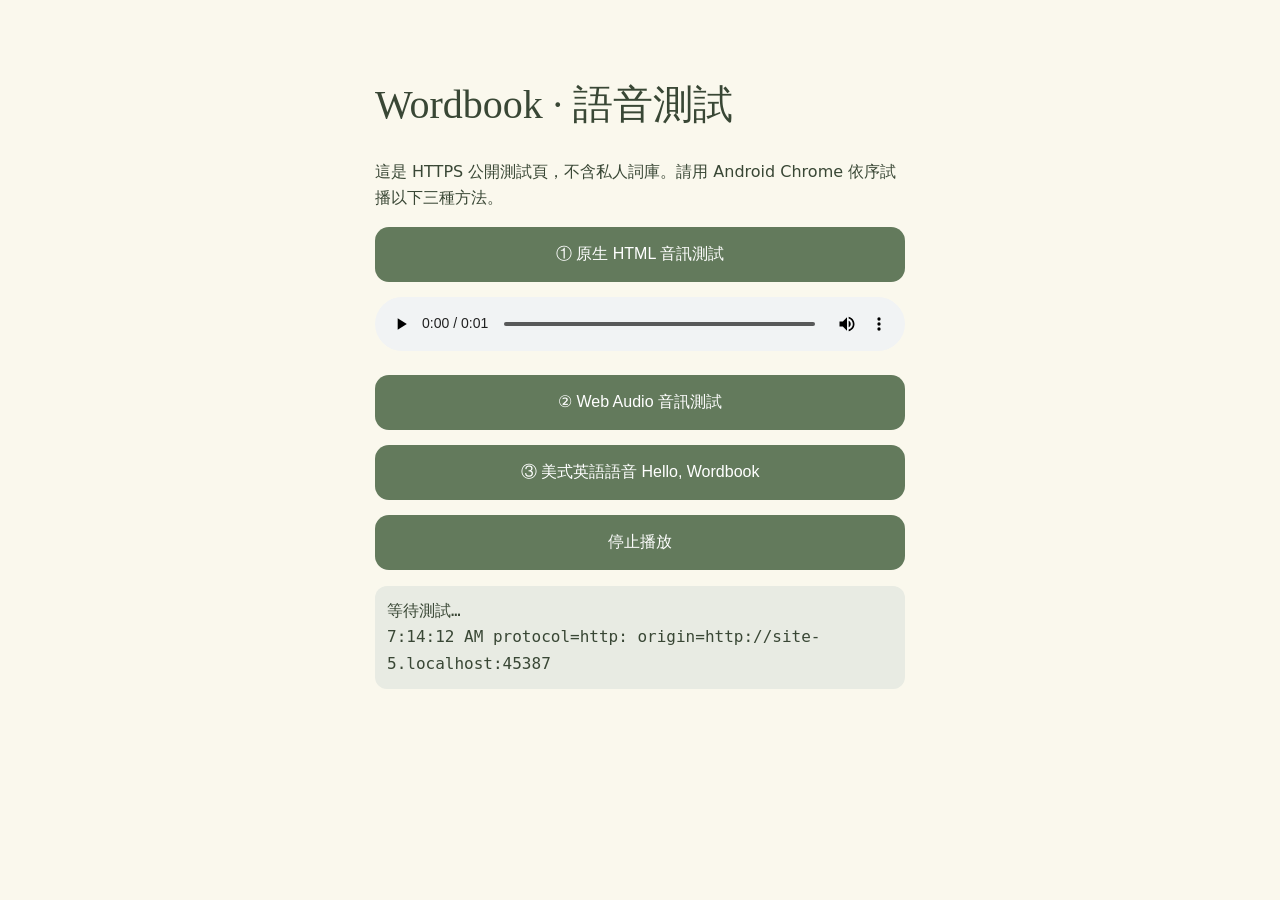
==== voice-test.html @ 306077c5 "Publish isolated HTTPS audio diagnostics with no private data" ====
<!doctype html><html lang="zh-Hant"><head><meta charset="utf-8"><meta name="viewport" content="width=device-width,initial-scale=1"><title>Wordbook 語音測試</title><style>body{font:16px/1.65 system-ui;background:#faf8ed;color:#394735;max-width:530px;margin:30px auto;padding:20px}h1{font:normal 40px Georgia,serif}button{display:block;width:100%;border:0;border-radius:14px;padding:17px;margin:15px 0;background:#637a5c;color:#fff;font-size:16px}audio{width:100%}pre{background:#e8ebe3;border-radius:12px;padding:12px;white-space:pre-wrap;overflow-wrap:anywhere}</style></head><body><h1>Wordbook · 語音測試</h1><p>這是 HTTPS 公開測試頁，不含私人詞庫。請用 Android Chrome 依序試播以下三種方法。</p><button id="html">① 原生 HTML 音訊測試</button><audio id="player" controls></audio><button id="web">② Web Audio 音訊測試</button><button id="tts">③ 美式英語語音 Hello, Wordbook</button><button id="stop">停止播放</button><pre id="log">等待測試…</pre><script>
const o=document.getElementById('log');const log=x=>o.textContent+='\n'+new Date().toLocaleTimeString()+' '+x;const a=document.getElementById('player');let ctx,src;
const hz=24000,n=hz,buf=new ArrayBuffer(44+n*2),v=new DataView(buf);function w(i,s){for(let j=0;j<s.length;j++)v.setUint8(i+j,s.charCodeAt(j))}w(0,'RIFF');v.setUint32(4,36+n*2,true);w(8,'WAVE');w(12,'fmt ');v.setUint32(16,16,true);v.setUint16(20,1,true);v.setUint16(22,1,true);v.setUint32(24,hz,true);v.setUint32(28,hz*2,true);v.setUint16(32,2,true);v.setUint16(34,16,true);w(36,'data');v.setUint32(40,n*2,true);for(let i=0;i<n;i++){let t=i/hz;v.setInt16(44+i*2,Math.round(11000*Math.sin(2*Math.PI*650*t)*Math.min(1,t/.03,(1-t)/.08)),true)}const b=new Blob([buf],{type:'audio/wav'});a.src=URL.createObjectURL(b);
log('protocol='+location.protocol+' origin='+location.origin);
for(let event of ['playing','ended','error'])a.addEventListener(event,()=>log('HTML '+event+' muted='+a.muted+' volume='+a.volume));
document.getElementById('html').onclick=async()=>{try{a.currentTime=0;await a.play();log('HTML play ok')}catch(e){log('HTML error '+e.name+': '+e.message)}};
document.getElementById('web').onclick=async()=>{try{ctx=new (window.AudioContext||window.webkitAudioContext)();await ctx.resume();let d=await ctx.decodeAudioData(await b.arrayBuffer());src=ctx.createBufferSource();src.buffer=d;src.connect(ctx.destination);src.start();log('Web Audio '+ctx.state+' duration '+d.duration);src.onended=()=>log('Web Audio ended')}catch(e){log('Web Audio error '+e.message)}};
document.getElementById('tts').onclick=()=>{try{const u=new SpeechSynthesisUtterance('Hello, Wordbook');u.lang='en-US';u.onstart=()=>log('TTS started');u.onend=()=>log('TTS ended');u.onerror=e=>log('TTS error '+e.error);speechSynthesis.cancel();speechSynthesis.speak(u);log('TTS requested')}catch(e){log('TTS error '+e.message)}};
document.getElementById('stop').onclick=()=>{a.pause();try{src?.stop()}catch(e){}try{ctx?.close()}catch(e){}speechSynthesis?.cancel();log('stopped')};
</script></body></html>
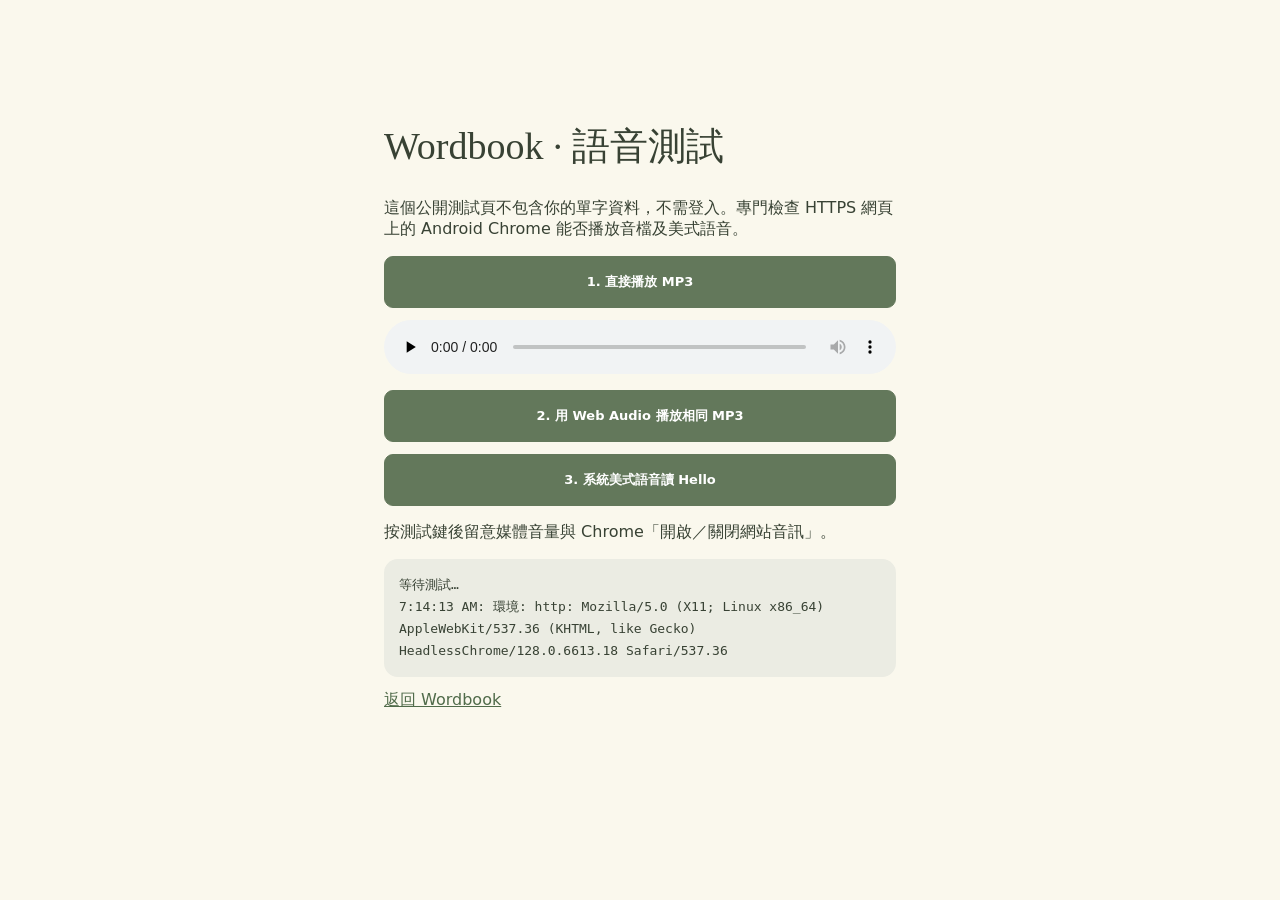
==== commit 75abe06a: "Deploy Wordbook v3.2 single-owner device-code app" ====
--- a/voice-test.html
+++ b/voice-test.html
@@ -1,10 +1,21 @@
-<!doctype html><html lang="zh-Hant"><head><meta charset="utf-8"><meta name="viewport" content="width=device-width,initial-scale=1"><title>Wordbook 語音測試</title><style>body{font:16px/1.65 system-ui;background:#faf8ed;color:#394735;max-width:530px;margin:30px auto;padding:20px}h1{font:normal 40px Georgia,serif}button{display:block;width:100%;border:0;border-radius:14px;padding:17px;margin:15px 0;background:#637a5c;color:#fff;font-size:16px}audio{width:100%}pre{background:#e8ebe3;border-radius:12px;padding:12px;white-space:pre-wrap;overflow-wrap:anywhere}</style></head><body><h1>Wordbook · 語音測試</h1><p>這是 HTTPS 公開測試頁，不含私人詞庫。請用 Android Chrome 依序試播以下三種方法。</p><button id="html">① 原生 HTML 音訊測試</button><audio id="player" controls></audio><button id="web">② Web Audio 音訊測試</button><button id="tts">③ 美式英語語音 Hello, Wordbook</button><button id="stop">停止播放</button><pre id="log">等待測試…</pre><script>
-const o=document.getElementById('log');const log=x=>o.textContent+='\n'+new Date().toLocaleTimeString()+' '+x;const a=document.getElementById('player');let ctx,src;
-const hz=24000,n=hz,buf=new ArrayBuffer(44+n*2),v=new DataView(buf);function w(i,s){for(let j=0;j<s.length;j++)v.setUint8(i+j,s.charCodeAt(j))}w(0,'RIFF');v.setUint32(4,36+n*2,true);w(8,'WAVE');w(12,'fmt ');v.setUint32(16,16,true);v.setUint16(20,1,true);v.setUint16(22,1,true);v.setUint32(24,hz,true);v.setUint32(28,hz*2,true);v.setUint16(32,2,true);v.setUint16(34,16,true);w(36,'data');v.setUint32(40,n*2,true);for(let i=0;i<n;i++){let t=i/hz;v.setInt16(44+i*2,Math.round(11000*Math.sin(2*Math.PI*650*t)*Math.min(1,t/.03,(1-t)/.08)),true)}const b=new Blob([buf],{type:'audio/wav'});a.src=URL.createObjectURL(b);
-log('protocol='+location.protocol+' origin='+location.origin);
-for(let event of ['playing','ended','error'])a.addEventListener(event,()=>log('HTML '+event+' muted='+a.muted+' volume='+a.volume));
-document.getElementById('html').onclick=async()=>{try{a.currentTime=0;await a.play();log('HTML play ok')}catch(e){log('HTML error '+e.name+': '+e.message)}};
-document.getElementById('web').onclick=async()=>{try{ctx=new (window.AudioContext||window.webkitAudioContext)();await ctx.resume();let d=await ctx.decodeAudioData(await b.arrayBuffer());src=ctx.createBufferSource();src.buffer=d;src.connect(ctx.destination);src.start();log('Web Audio '+ctx.state+' duration '+d.duration);src.onended=()=>log('Web Audio ended')}catch(e){log('Web Audio error '+e.message)}};
-document.getElementById('tts').onclick=()=>{try{const u=new SpeechSynthesisUtterance('Hello, Wordbook');u.lang='en-US';u.onstart=()=>log('TTS started');u.onend=()=>log('TTS ended');u.onerror=e=>log('TTS error '+e.error);speechSynthesis.cancel();speechSynthesis.speak(u);log('TTS requested')}catch(e){log('TTS error '+e.message)}};
-document.getElementById('stop').onclick=()=>{a.pause();try{src?.stop()}catch(e){}try{ctx?.close()}catch(e){}speechSynthesis?.cancel();log('stopped')};
-</script></body></html>+<!doctype html>
+<html lang="zh-Hant"><head><meta charset="utf-8"><meta name="viewport" content="width=device-width, initial-scale=1"><meta name="theme-color" content="#f8f6ec"><title>Wordbook｜HTTPS 語音測試</title><link rel="stylesheet" href="./styles.css"><style>
+body{background:#faf8ed;color:#384234;font-family:system-ui,sans-serif}.voice-check{max-width:560px;margin:clamp(25px,8vh,90px) auto;padding:24px}.voice-check h1{font-family:Georgia,serif;font-size:38px;font-weight:400}.voice-check .btn{display:block;margin:12px 0;width:100%;height:52px}.voice-check pre{white-space:pre-wrap;word-break:break-word;background:#ebece3;padding:15px;border-radius:14px;line-height:1.7;font-size:13px}.voice-check audio{width:100%}.voice-check a{color:#506b4a}
+</style></head><body><main class="voice-check"><h1>Wordbook · 語音測試</h1>
+<p>這個公開測試頁不包含你的單字資料，不需登入。專門檢查 HTTPS 網頁上的 Android Chrome 能否播放音檔及美式語音。</p>
+<button class="btn btn-primary" id="play-html">1. 直接播放 MP3</button>
+<audio id="native" src="./assets/voice-test.mp3" controls preload="none"></audio>
+<button class="btn btn-primary" id="play-web">2. 用 Web Audio 播放相同 MP3</button>
+<button class="btn btn-primary" id="play-tts">3. 系統美式語音讀 Hello</button>
+<p>按測試鍵後留意媒體音量與 Chrome「開啟／關閉網站音訊」。</p>
+<pre id="result" role="status">等待測試…</pre><a href="./">返回 Wordbook</a></main>
+<script>
+const out=document.getElementById('result');const log=(label,detail)=>{out.textContent+=`\n${new Date().toLocaleTimeString()}: ${label}: ${detail}`;};
+const audio=document.getElementById('native');
+const desc=()=>`protocol=${location.protocol}, muted=${audio.muted}, volume=${audio.volume}, paused=${audio.paused}, time=${audio.currentTime.toFixed(1)}, error=${audio.error?.code||'none'}`;
+log('環境',`${location.protocol} ${navigator.userAgent}`);
+['playing','ended','pause','error'].forEach(name=>audio.addEventListener(name,()=>log('MP3 '+name,desc())));
+document.getElementById('play-html').onclick=async()=>{try{audio.currentTime=0;await audio.play();log('MP3 play resolved',desc());}catch(e){log('MP3 blocked',e.name+' '+e.message);}};
+document.getElementById('play-web').onclick=async()=>{try{const ctx=new (window.AudioContext||window.webkitAudioContext)();await ctx.resume();const b=await(await fetch('./assets/voice-test.mp3')).arrayBuffer();const buf=await ctx.decodeAudioData(b);const src=ctx.createBufferSource();src.buffer=buf;src.connect(ctx.destination);src.onended=()=>{log('Web Audio ended','decoded='+buf.duration.toFixed(2)+'s');ctx.close();};src.start();log('Web Audio start',`${ctx.state}, decoded=${buf.duration.toFixed(2)}s`);}catch(e){log('Web Audio failed',e.name+' '+e.message);}};
+document.getElementById('play-tts').onclick=()=>{try{const u=new SpeechSynthesisUtterance('Hello');u.lang='en-US';u.onstart=()=>log('TTS started','en-US');u.onend=()=>log('TTS ended','complete');u.onerror=e=>log('TTS error',e.error);speechSynthesis.cancel();speechSynthesis.speak(u);log('TTS requested','en-US');}catch(e){log('TTS failed',e.message);}};
+</script></body></html>
--- a/styles.css
+++ b/styles.css
@@ -0,0 +1,83 @@
+:root{--page:#f8f6ec;--paper:#fffef9;--ink:#2e312a;--sage:#60715a;--sage-dark:#465840;--muted:#888b7e;--hair:#e6e5d8;--line:#efeee5;--card:#f5f3e8;--danger:#ac6656;--shadow:0 13px 35px rgba(57,56,35,.065);--safe-bottom:env(safe-area-inset-bottom,0px)}
+*{box-sizing:border-box}html,body{margin:0;min-height:100%;height:100%;overflow:hidden}body{font-family:-apple-system,BlinkMacSystemFont,"Noto Sans TC","PingFang TC","Microsoft JhengHei",Arial,sans-serif;color:var(--ink);background:#eaece6;-webkit-tap-highlight-color:transparent}button,input,select,textarea{font:inherit}button{cursor:pointer}button:disabled{cursor:default;opacity:.25}svg{display:block;fill:none;stroke:currentColor;stroke-width:1.8;stroke-linecap:round;stroke-linejoin:round}
+.app-shell{width:min(100%,640px);height:100dvh;min-height:0;background:var(--page);margin:auto;display:flex;flex-direction:column;position:relative;box-shadow:0 0 36px #1e28240c;overflow:hidden}.app-header{padding:calc(20px + env(safe-area-inset-top,0px)) 22px 6px;flex:none;position:relative;z-index:1}.topline{display:flex;gap:8px;align-items:center;margin-bottom:16px}.brand-dot{width:7px;height:7px;background:#849776;border-radius:50%;display:inline-block}.eyebrow{color:var(--sage);font-family:Georgia,serif;font-size:9px;font-weight:700;letter-spacing:2.35px}.saved-status{margin-left:auto;color:#a3a597;font-size:10px}.title-row{display:flex;align-items:center;justify-content:space-between;gap:12px}.title-row h1{font-family:Georgia,"Times New Roman",serif;font-size:clamp(34px,5vw,42px);font-weight:400;letter-spacing:-1.65px;line-height:1.08;margin:0}.period{color:#95a181}.subtitle{margin-top:5px;color:#85897b;font-size:12px;letter-spacing:.7px}.header-actions{display:flex;align-items:center;gap:7px}.round-button{border:1px solid #e8e8dd;background:#fffdf6;border-radius:50%;width:39px;height:39px;display:grid;place-items:center;color:#5d6357;padding:10px}.round-button svg{width:19px;height:19px}.round-primary{background:#65785f;border-color:#65785f;color:white}.utility-row{display:flex;align-items:center;gap:8px;margin-top:15px;min-height:31px}.sort-button{border:0;background:#eeeee3;color:#596851;padding:8px 10px;border-radius:7px;font-size:11px;letter-spacing:.1px;display:flex;align-items:center;gap:7px}.sort-button svg{width:13px;height:13px;stroke-width:1.8}.sort-button .chevron{width:12px;height:12px}.swipe-hint{color:#acafa4;margin-left:auto;font-size:10px}.active-filter{font-size:10px;color:#687a57;background:#e9eddd;border-radius:5px;padding:6px 8px;max-width:135px;overflow:hidden;text-overflow:ellipsis;white-space:nowrap}
+.book-area{flex:1;min-height:0;position:relative;margin:7px 22px 0;isolation:isolate;padding:0 3px 5px}.paper-back{position:absolute;top:5px;bottom:6px;left:6px;right:0;background:#f1f0e5;border:1px solid #e6e4d6;border-radius:3px}.paper-back-one{transform:translate(3px,1px);z-index:-2}.paper-back-two{transform:translate(6px,4px);z-index:-3}.paper-page{height:100%;border:1px solid #e8e6da;border-radius:3px;background:var(--paper);box-shadow:var(--shadow);position:relative;display:flex;flex-direction:column;overflow:hidden;transform-origin:center center;will-change:transform,opacity;touch-action:pan-y}.paper-page.flip-next{animation:flipNext .20s ease-out}.paper-page.flip-prev{animation:flipPrev .20s ease-out}@keyframes flipNext{from{transform:translateX(20px) rotateY(-5deg);opacity:.55}to{transform:translateX(0);opacity:1}}@keyframes flipPrev{from{transform:translateX(-20px) rotateY(5deg);opacity:.55}to{transform:translateX(0);opacity:1}}.paper-titlebar{height:39px;flex:none;padding:0 14px 0 41px;display:flex;align-items:center;justify-content:space-between;font-family:Georgia,serif;color:#9aa28e;font-size:9px;letter-spacing:1.6px;border-bottom:1px solid var(--line)}.paper-caption{font-family:inherit;letter-spacing:1px;font-style:italic;font-size:11px}.margin-rule{position:absolute;left:33px;top:0;bottom:0;width:1px;background:#efded5;pointer-events:none}.word-list{flex:1;min-height:0;display:grid;grid-template-rows:repeat(10,minmax(0,1fr));}.word-row{position:relative;background:transparent;display:flex;align-items:center;width:100%;min-height:0;text-align:left;padding:0 12px 0 41px;border:0;border-bottom:1px solid var(--line);color:inherit;outline-offset:-3px}.word-row:last-child{border-bottom:0}.word-row:active:not(:disabled){background:#f3f5e9}.word-row .line-no{position:absolute;left:5px;top:50%;transform:translateY(-50%);color:#b8bcaa;font:italic 11px Georgia,serif;letter-spacing:.3px}.word-text{display:flex;flex-direction:column;justify-content:center;width:100%;min-width:0;gap:2px}.word-en{font-family:-apple-system,BlinkMacSystemFont,"Segoe UI",Arial,sans-serif;font-size:clamp(16px,2.30vh,20px);font-weight:400;letter-spacing:-.25px;line-height:1.15;overflow:hidden;text-overflow:ellipsis;white-space:nowrap}.word-zh{font-size:clamp(13px,1.9vh,15.5px);line-height:1.16;color:#6c7168;font-weight:400;overflow:hidden;white-space:nowrap;text-overflow:ellipsis}.word-empty{cursor:default}.word-empty .line-no{opacity:.35}.blank-state{display:flex;flex-direction:column;gap:5px;align-items:center;justify-content:center;grid-row:1 / span 10;color:#949c8d;text-align:center;pointer-events:none}.blank-state svg{width:32px;height:32px;stroke-width:1.1;margin-bottom:5px}.blank-state strong{font-size:14px;color:#71816d;font-weight:500}.blank-state small{font-size:11px;line-height:1.8}
+.book-footer{flex:none;display:flex;align-items:center;justify-content:center;gap:45px;padding:11px 0 calc(13px + var(--safe-bottom))}.page-arrow{background:#f2f0e7;color:#687562;border:1px solid #e4e6da;width:42px;height:42px;border-radius:50%;display:grid;place-items:center}.page-arrow svg{width:18px;height:18px;stroke-width:1.8}.page-counter{min-width:120px;text-align:center;display:flex;justify-content:center;align-items:baseline;gap:9px;color:#3f4b3c;font:18px Georgia,serif;position:relative;padding-bottom:14px}.counter-slash{color:#b9bdb2;font-size:14px}.page-counter #page-total{color:#8c9a85}.counter-hint{position:absolute;bottom:0;left:50%;transform:translateX(-50%);white-space:nowrap;font:10px -apple-system,BlinkMacSystemFont,"Noto Sans TC",sans-serif;color:#9b9e92}
+.modal-layer{position:fixed;inset:0;z-index:1000;display:flex;align-items:flex-end;justify-content:center;background:rgba(36,41,34,.34);padding:0}.modal-layer[hidden],.toast[hidden]{display:none}.sheet{background:#fdfcf5;border-radius:19px 19px 0 0;width:min(100%,640px);max-height:min(87dvh,850px);display:flex;flex-direction:column;padding:0 22px calc(19px + var(--safe-bottom));box-shadow:0 -12px 45px #20292126;animation:sheetin .18s ease-out}.sheet.tall{max-height:93dvh}@keyframes sheetin{from{transform:translateY(18px);opacity:.7}to{transform:translateY(0);opacity:1}}.sheet-head{display:flex;justify-content:space-between;align-items:center;gap:14px;padding:16px 0 13px;border-bottom:1px solid var(--hair);flex:none}.sheet-head h2{font-family:Georgia,"Noto Sans TC",serif;font-size:22px;font-weight:400;line-height:1.3;margin:0;letter-spacing:-.4px}.sheet-close{display:grid;place-items:center;border:0;background:#f1f0e8;color:#737c6f;border-radius:50%;width:30px;height:30px;font-size:20px;line-height:1}.sheet-content{overflow-y:auto;padding:15px 0 5px;min-height:0;overscroll-behavior:contain}.sheet-content::-webkit-scrollbar{width:3px}.sheet-content::-webkit-scrollbar-thumb{background:#ced0c2}.sheet-actions{display:flex;gap:9px;padding-top:16px;flex:none}.sheet-actions>*{flex:1}.field{margin-bottom:15px}.field>label,.field-label{display:block;font-size:11px;color:#7a8372;font-weight:600;margin-bottom:7px;letter-spacing:.5px}.text-input,.text-area,.select-input{display:block;width:100%;border:1px solid #e3e5d8;border-radius:9px;padding:12px 13px;background:#f6f6ee;color:#333c32;font-size:15px;outline:none}.text-input:focus,.text-area:focus,.select-input:focus{border-color:#8eaa7b;background:#fffef8}.text-area{min-height:120px;resize:vertical;line-height:1.6}.field-note,.helper-text{font-size:12px;line-height:1.8;color:#93978b;margin:6px 0 13px}.plain-note{padding:12px 14px;background:#f2f3e9;color:#747d6c;border-radius:9px;font-size:12px;line-height:1.75;margin:0 0 15px}.btn{border-radius:9px;padding:11px 14px;font-weight:600;font-size:13px;border:1px solid #e2e4d6;background:#f1f1e9;color:#63715d}.btn-primary{background:#63785b;border-color:#63785b;color:#fff}.btn-ghost{background:transparent}.btn-danger{color:#af6457;border-color:#eadbd4;background:#fbf4f0}.btn:disabled{opacity:.5}.subtle-link{background:none;border:0;color:#637b5b;font-size:12px;text-decoration:underline;padding:6px 0}.two-cols{display:grid;grid-template-columns:1fr 1fr;gap:10px}.choice-list{display:flex;flex-direction:column;gap:6px}.choice{background:#f5f5ec;border:1px solid transparent;border-radius:9px;padding:12px 13px;text-align:left;color:#555d52;font-size:13px;display:flex;align-items:center;justify-content:space-between}.choice.selected{background:#eaf0e5;color:#4d7044;border-color:#cdddc8}.choice.selected:after{content:'✓';color:#63815a;font-weight:700}.separator-label{font-size:11px;color:#a0a497;letter-spacing:1px;margin:18px 0 10px}.tag-cloud{display:flex;gap:7px;flex-wrap:wrap}.tag-chip{display:inline-flex;align-items:center;gap:4px;border:1px solid #e0e3d6;border-radius:20px;padding:7px 10px;background:#f9f9f3;color:#737b6b;font-size:12px;cursor:pointer}.tag-chip.checked{background:#e6eddf;color:#496643;border-color:#b9cdb0}.tag-chip input{position:absolute;opacity:0;pointer-events:none}.tag-chip.selected{background:#e6eddf;color:#496643;border-color:#b9cdb0}.nav-menu{display:flex;flex-direction:column;gap:7px}.nav-menu button{border:1px solid #e6e8dc;background:#f7f7ef;border-radius:11px;padding:15px 14px;font-size:13px;color:#54604f;text-align:left;display:flex;align-items:center;justify-content:space-between}.nav-menu button span{color:#a8b09e;font-size:18px}.tag-manage-row{display:flex;align-items:center;justify-content:space-between;border-bottom:1px solid #eceee3;padding:10px 2px;gap:12px}.tag-manage-row b{font-weight:400;font-size:14px}.tag-manage-row small{color:#a1a597}.remove-mini{border:0;background:#faf0ec;color:#ad6558;border-radius:8px;padding:7px 11px;font-size:11px}.bulk-preview{display:flex;flex-direction:column;gap:9px}.review-item{display:flex;align-items:flex-start;gap:7px;background:#f6f6ef;padding:9px;border-radius:9px;border:1px solid #e9e9de}.review-check{margin-top:11px;accent-color:#5f7758;width:15px;height:15px;flex:none}.review-fields{flex:1;min-width:0;display:grid;grid-template-columns:1fr 1fr;gap:6px}.review-fields .text-input{font-size:13px;padding:9px 8px}.tiny-delete{border:0;background:none;color:#b16e64;font-size:18px;padding:8px 2px}.import-tab-row{display:flex;gap:7px;margin:3px 0 17px}.import-tab{flex:1;text-align:center;border:1px solid #e5e8dc;background:#f6f7f0;border-radius:9px;color:#768071;font-size:11px;padding:10px 6px}.import-tab.active{background:#e6eddf;color:#52724a;border-color:#c2d4b9;font-weight:600}.import-card{border:1px dashed #b9c6b1;border-radius:11px;padding:17px;text-align:center;background:#f8faf3}.import-card .card-title{font-size:14px;margin-bottom:9px;color:#4e6847}.file-picker{position:relative;display:inline-flex;align-items:center;justify-content:center;background:#63785b;color:#fff;border-radius:8px;padding:11px 16px;font-size:12px;cursor:pointer}.file-picker input{position:absolute;inset:0;opacity:0;cursor:pointer;width:100%;height:100%}.progress-box{padding:12px 13px;background:#edf2e9;border-radius:9px;color:#56724b;font-size:12px;line-height:1.6;margin:10px 0}.progress-track{height:5px;background:#d9e4d1;border-radius:5px;margin-top:9px;overflow:hidden}.progress-fill{background:#799975;height:100%;width:0%;transition:width .2s}.summary-count{font-size:12px;color:#7c8474;margin:5px 0 11px}.mini-toolbar{display:flex;justify-content:space-between;align-items:center;gap:9px}.empty-inline{padding:16px 0;color:#8d9786;font-size:13px}.file-status{font-size:12px;color:#687e5d;margin:9px 0}.footer-danger{margin:15px 0 0;padding-top:14px;border-top:1px solid var(--hair);display:flex;justify-content:flex-end}.toast{position:fixed;left:50%;bottom:calc(86px + var(--safe-bottom));transform:translateX(-50%);z-index:1100;background:#334634;color:#fff;border-radius:99px;padding:11px 17px;font-size:12px;box-shadow:0 6px 28px #0003;max-width:90vw;text-align:center;animation:toastin .2s ease-out}@keyframes toastin{from{opacity:0;transform:translate(-50%,8px)}to{opacity:1;transform:translate(-50%,0)}}
+@media (max-height:710px){.app-header{padding-top:calc(12px + env(safe-area-inset-top,0px))}.topline{margin-bottom:9px}.utility-row{margin-top:8px}.paper-titlebar{height:30px}.word-en{font-size:clamp(14px,2.35vh,18px)}.word-zh{font-size:clamp(12px,1.9vh,14px)}.book-footer{padding-top:8px;padding-bottom:calc(9px + var(--safe-bottom))}.page-arrow{width:35px;height:35px}}@media(max-width:350px){.app-header{padding-left:15px;padding-right:15px}.book-area{margin-left:15px;margin-right:15px}.saved-status{display:none}.header-actions{gap:3px}.round-button{width:35px;height:35px}.title-row h1{font-size:32px}.swipe-hint{font-size:9px}.book-footer{gap:30px}}
+
+/* v1.1 OCR review — source snippet + conservative unchecked items */
+.review-entry{display:flex;flex-direction:column;gap:1px}
+.review-item.review-uncertain{border-color:#ddcdb1;background:#f9f6ee}
+.review-warning{margin:3px 0 4px 28px;font-size:11px;line-height:1.55;color:#926f4a}
+.source-images,.row-original{border-radius:9px;border:1px solid #e7e8dc;background:#f8f8f1;padding:9px 11px;margin:4px 0 12px}
+.source-images summary,.row-original summary{font-size:11px;color:#63785b;cursor:pointer}
+.source-images img,.row-original img{width:100%;max-height:280px;object-fit:contain;object-position:left center;border-radius:6px;margin-top:9px;border:1px solid #e4e2d7;background:#fff}
+.source-images figure{margin:9px 0 13px}.source-images figcaption{font-size:11px;color:#929b89;margin-top:4px}
+.row-original{border:0;margin:0 0 5px 28px;padding:2px 8px;background:transparent}
+.row-original img{max-height:155px}
+@media (max-width:420px){.review-fields{grid-template-columns:1fr}.review-fields .text-input{font-size:14px;padding:10px}.review-warning{margin-left:25px}}
+/* v2: Deep vocabulary notes live only in the editor */
+.word-note{height:47px;min-height:47px;max-height:70dvh;font-size:14px;line-height:1.55;resize:vertical;overflow-y:auto;white-space:pre-wrap}
+.field-heading{display:flex;align-items:center;justify-content:space-between;gap:8px;margin-bottom:7px}
+.field-heading label{font-size:11px;font-weight:600;color:#7a8372;letter-spacing:.5px}
+.lookup-btn{color:#617c59;border:0;background:transparent;font-size:12px;font-weight:600;padding:5px 0;text-align:right}
+.external-mini{display:inline-block;color:#73826e;text-decoration:underline;text-underline-offset:3px;font-size:12px;padding:8px 0 0}
+.translate-open-row{display:flex;align-items:baseline;flex-wrap:wrap;gap:9px 20px}
+.external-copy{display:inline-block;padding:8px 0 0;border:0;background:none;color:#73826e;font:inherit;font-size:12px;text-decoration:underline;text-underline-offset:3px;cursor:pointer}
+.external-copy:focus-visible,.external-mini:focus-visible{outline:2px solid #73826e;outline-offset:3px}
+.translation-hint{font-size:11px;line-height:1.6;color:#818b77;margin-top:6px}
+.translation-hint:empty{display:none}
+.source-variants{border-top:1px solid #e6e8dc;padding-top:12px;margin:12px 0 15px}
+.source-variants summary{cursor:pointer;color:#64795e;font-size:12px}
+.original-list{padding:9px 5px;color:#7b8278;font-size:12px;line-height:1.8;max-height:170px;overflow-y:auto;overflow-wrap:anywhere}
+.original-list>div{padding:3px 0;border-bottom:1px dashed #ecede3}
+.inline-actions{display:flex;gap:8px;align-items:center}.inline-actions .text-input{flex:1;min-width:0}.inline-actions .btn{flex:none}
+.note-merge-check{display:flex;align-items:flex-start;gap:7px;margin:13px 0;font-size:12px;line-height:1.7;color:#727c6c}.note-merge-check input{margin-top:4px;accent-color:#63785b}
+
+
+/* v2.1: multi-POS selector + dictionary-batch review */
+.pos-list{max-height:155px;overflow:auto;align-content:flex-start;margin-top:10px;margin-bottom:7px}.pos-chip{user-select:none}.pos-summary{display:grid;grid-template-columns:repeat(3,1fr);gap:8px;margin-bottom:14px}.pos-summary div{display:flex;flex-direction:column;text-align:center;border-radius:9px;background:#f2f4eb;padding:12px 3px}.pos-summary b{color:#4c6546;font-size:20px;font-weight:500}.pos-summary small{font-size:11px;color:#879383;margin-top:3px}
+
+/* v2.1.6 five-group POS filter display */
+.sort-choice-text{display:flex;flex-direction:column;align-items:flex-start;gap:4px}
+.pos-filter-options{display:grid;grid-template-columns:repeat(3,minmax(0,1fr));gap:8px}
+.pos-filter-options .tag-chip{min-width:0;justify-content:center;white-space:nowrap;padding:10px 5px}
+
+/* v2.1.7: discreet single US-English read-aloud control on each paper page */
+.paper-tools{display:flex;align-items:center;justify-content:flex-end;gap:13px;min-width:0}
+.read-page-btn{display:inline-flex;align-items:center;justify-content:center;gap:4px;flex:none;background:transparent;color:#627b58;border:1px solid transparent;border-radius:12px;min-height:29px;padding:3px 6px;letter-spacing:0;font:500 11px -apple-system,BlinkMacSystemFont,"Noto Sans TC",sans-serif;cursor:pointer;touch-action:manipulation}
+.read-page-btn .speech-icon{width:15px;height:15px;fill:none;stroke:currentColor;stroke-width:1.7;stroke-linecap:round;stroke-linejoin:round}
+.read-page-btn .stop-icon{display:none}
+.read-page-btn.is-speaking{background:#e7eee1;border-color:#cadcc1;color:#45693f}
+.read-page-btn.is-speaking .sound-icon{display:none}
+.read-page-btn.is-speaking .stop-icon{display:block}
+.read-page-btn:disabled{opacity:.32;cursor:default}
+.read-page-btn:focus-visible{outline:2px solid #68855d;outline-offset:2px}
+.word-row.speaking{background:#eff4e9}
+.word-row.speaking .word-en{color:#496947}
+@media(max-width:350px){.paper-titlebar{padding-left:36px;padding-right:8px;font-size:8px;letter-spacing:1px}.paper-tools{gap:4px}.read-page-btn{font-size:10px;padding:3px 4px}}
+
+/* Audio troubleshooting, only within More menu */
+.audio-debug-box{font-size:12px;color:#5b6657;background:#eff2e8;border-radius:10px;padding:13px 14px;line-height:1.9;overflow-wrap:anywhere}
+
+/* Wordbook Cloud: login is shown until Supabase verifies the one approved account. */
+.app-shell[hidden],.auth-gate[hidden]{display:none!important}
+.auth-gate{min-height:100dvh;background:#faf8ed;display:flex;align-items:center;justify-content:center;padding:28px 22px;color:#353c31}
+.auth-card{max-width:440px;width:100%;padding:34px 24px 42px;border-radius:20px;background:#fffdf6;box-shadow:0 16px 54px rgba(75,78,57,.08)}
+.auth-card h1{font-size:clamp(42px,9vw,62px);font-weight:400;margin:16px 0 4px;letter-spacing:-2px}
+.auth-card p{color:#697467;font-size:14px;line-height:1.7}
+.auth-kicker{font-family:Georgia,serif;font-weight:bold;letter-spacing:.2em;font-size:11px;color:#738568}
+.auth-kicker .brand-dot{display:inline-block;margin-right:7px}
+.auth-card form{display:grid;gap:13px;margin-top:28px}
+.auth-card form label{font-size:13px;font-weight:600;color:#63735e}
+.auth-card .btn{width:100%;height:54px;margin-top:6px}
+.auth-message{min-height:24px;white-space:pre-line}
+.auth-tools{margin-top:22px;font-size:13px}.auth-tools a{color:#486145;text-decoration:underline}
+
+/* Device-code controls do not persist or upload the plaintext code. */
+.device-code-result{margin-top:12px;border-radius:12px;border:1px solid #cbd9bd;background:#eff3e9;padding:13px;display:flex;flex-direction:column;gap:9px;text-align:center}
+.device-code-result[hidden]{display:none}
+.device-code-value{font:600 clamp(20px,5vw,28px) ui-monospace,monospace;letter-spacing:2px;color:#49663e;user-select:all;overflow-wrap:anywhere}
+.device-code-result .field-label{text-align:center}
+.device-code-result .field-note{font-size:11px;margin:0 0 4px}
